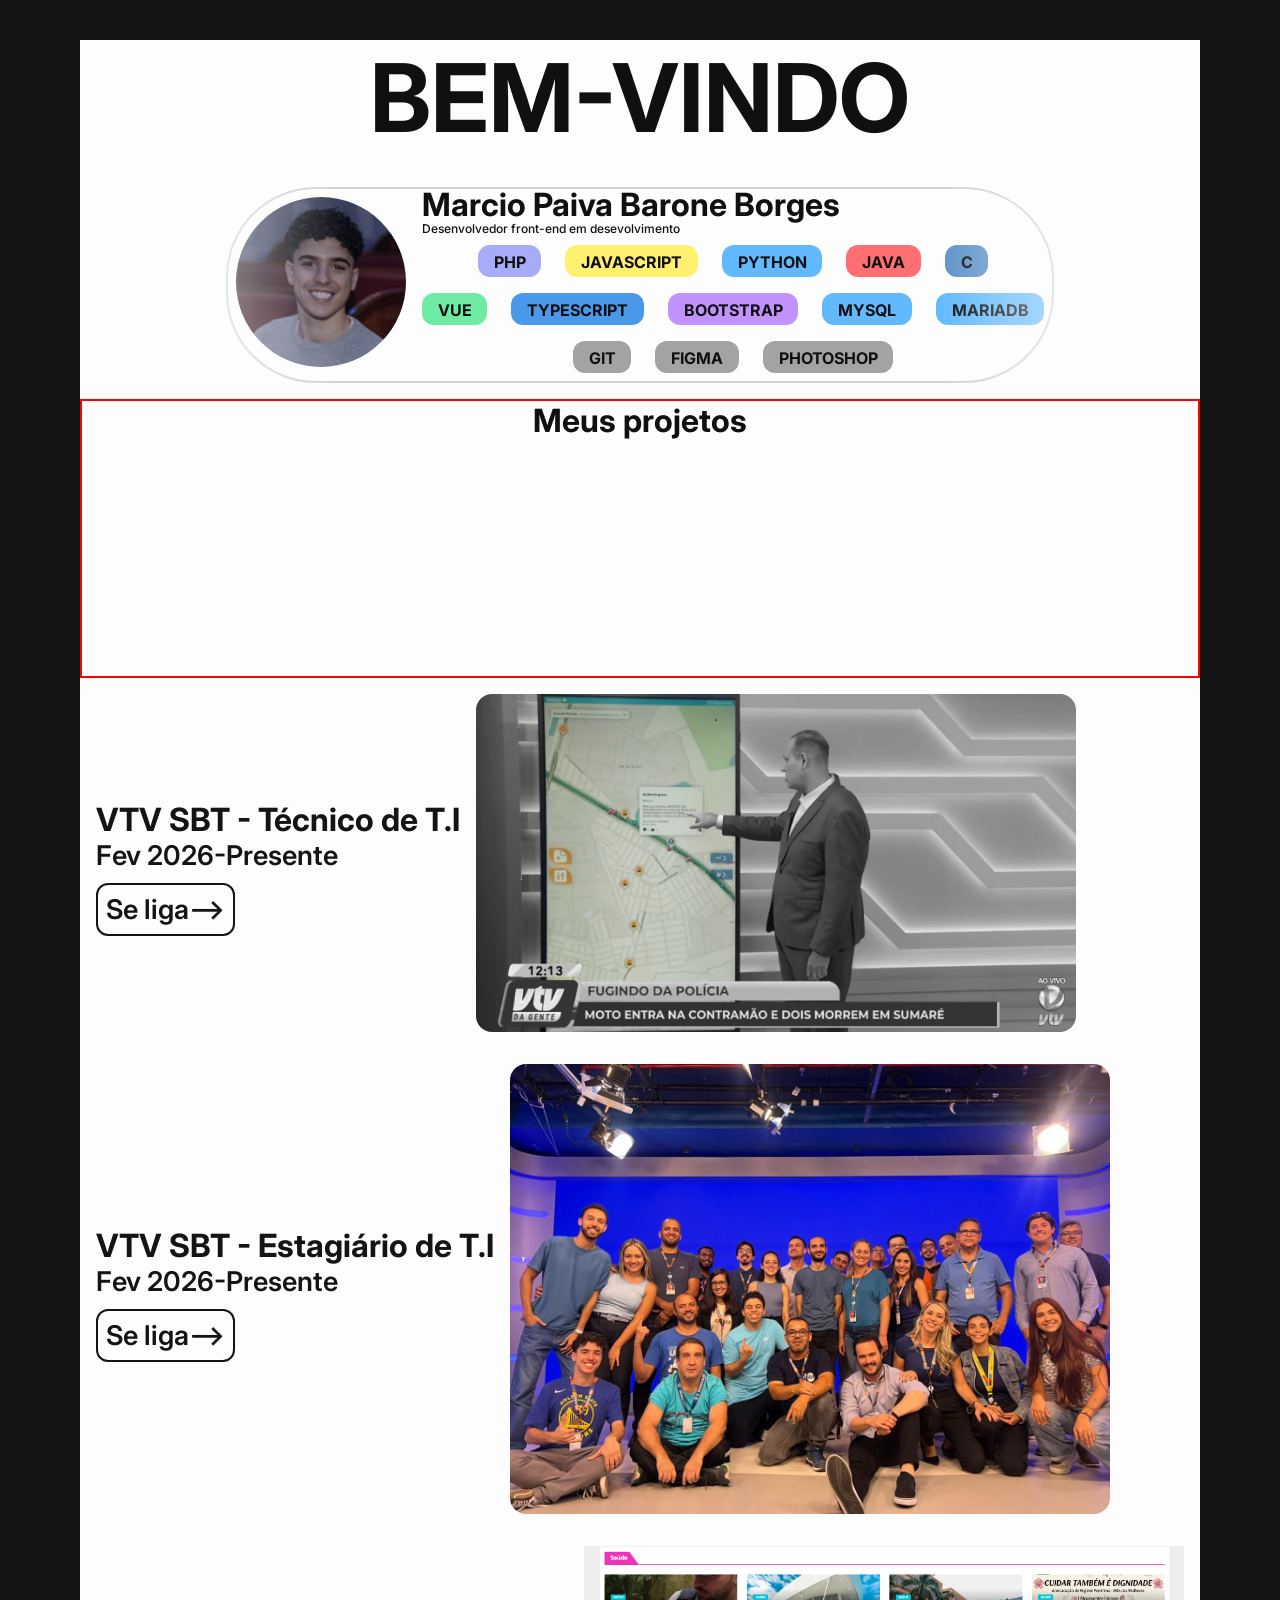
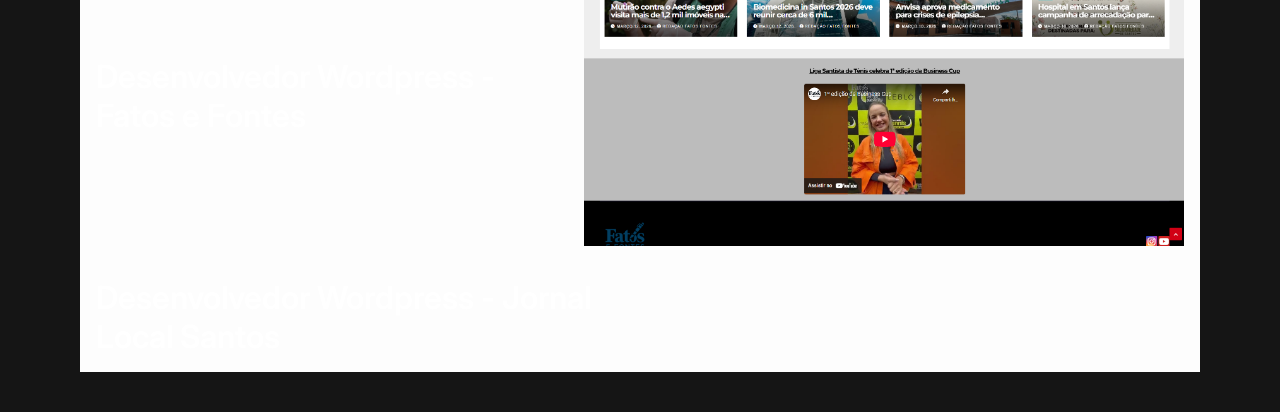
==== index.html @ 26309393 ":tada: init(Arquivos 'iniciais')" ====
<!DOCTYPE HTML>

<head lang = "pt-br">
    <meta charset= "utf-8">
    <meta name =viewport" content="width=device-width, initial-scale=1.0">
    <link  rel ="stylesheet" href="style.css">
    <link rel="preconnect" href="https://fonts.googleapis.com">
<link rel="preconnect" href="https://fonts.gstatic.com" crossorigin>
<link href="https://fonts.googleapis.com/css2?family=Inter:ital,opsz,wght@0,14..32,100..900;1,14..32,100..900&display=swap" rel="stylesheet">
    <title> Barone.marbles Resume</title>
    
</head>

<body>
    <div class="root">
        <div class="header">
            <h1>BEM-VINDO</h1>
        </div>

        <div class="badge-introducao">
            <div class="badge-content">
                <div class="my-icon">
                    <img src="./assets/icon_1_squared.png"draggable=false alt="Minha foto de perfil, homem de 21 anos de cabelo curto pra médio, castanho, cacheado, com piercing na sobrancelha esquerda">
                </div>
                <div class="typography-container">
                    
                    <div class="badge-titulo">
                        <h2>Marcio Paiva Barone Borges</h2>
                        <small>Desenvolvedor front-end em desevolvimento</small>
                    </div>

                    <div class="badges-container d-flex">
                        <div class="first-row row d-flex">
                            <div class="badge" id="php-badge" style="--highlight:#a7acf9">PHP</div>
                            <div class="badge" id="javascript-badge" style="--highlight:#fff070">JAVASCRIPT</div>
                            <div class="badge" id="python-badge" style="--highlight:#61b9ff">PYTHON</div>
                            <div class="badge" id="java-badge" style="--highlight:#ff6f71">JAVA</div>
                            <div class="badge" id="c-badge" style="--highlight:#5c91c8">C</div>
                        </div>
                        
                        <div class="second-row row d-flex">
                            <div class="badge" id="vue-badge" style="--highlight:#6feca3">VUE</div>
                            <div class="badge" id="typescript-badge" style="--highlight:#4a98e9">TYPESCRIPT</div>
                            <div class="badge" id="bootstrap-badge" style="--highlight:#c292ff">BOOTSTRAP</div>
                            <div class="badge" id="mysql-badge" style="--highlight:#61b9ff">MYSQL</div>
                            <div class="badge" id="mariadb-badge" style="--highlight:#61b9ff">MARIADB</div>
                        </div>
                        
                        <div class="third-row row d-flex">
                            <div class="badge" id="git-badge" style="--highlight:#a3a3a3">GIT</div>
                            <div class="badge" id="figma-badge" style="--highlight:#a3a3a3">FIGMA</div>
                            <div class="badge" id="photoshop-badge" style="--highlight:#a3a3a3">PHOTOSHOP</div>
                        </div>
                        
                    
                    </div>
                </div>
                
            </div>
        </div>

        <div class="meus-projetos-container">
            <h2>Meus projetos</h2>
            <div class="projetos-container">
                <div class="projeto" id="projetos-sites-wordpress" style="--position:1">
                    <h3>Sites Wordpress</h3>
                    <img draggable=false src="./assets/ff/ff1.png" alt="imagem de exemplo de um site meu do WordPress">
                </div>
                <div class="projeto" id="projetos-academicos-pessoais"style="--position:2">
                    <h3>Projetos acadêmicos e Pessoais</h3>
                    <img draggable=false src="./assets/projetos-academicos/anp-site/1.jpeg" alt="imagem de exemplo de um projeto acadêmico">
                </div>
                <div class="projeto" id="projetos-estagio" style="--position:3">
                    <h3>Projetos de Estágio</h3>
                    <img draggable=false src="./assets/dispositivosVTV/pagina_registrar.png" alt="imagem de exemplo de um projeto do meu estágio">
                </div>
            </div>
        </div>

        <div class="experiencias-container">
            
            <div class="experiencia-container">
                <!-- <div class="row" id="tecnico-vtv"style="background-image:url('./assets/AppWazeVTV-highlighted.png');>
                    <div class="exp-meta-container"">
                        <div class="exp-title">VTV SBT - Técnico de T.I</div>
                        <img id="tecnicoVtvImg" src="./assets/VTV-SBT_LOGO-MONO.svg" alt="" >
                    </div>
                </div> -->
                <div class="row">
                    <div class="exp-meta-container" id="meta-container-estagio">
                        <div class="exp-title">
                            <h4>VTV SBT - Técnico de T.I</h4>
                            <p>Fev 2026-Presente</p>
                            <a>Se liga--></a>
                        </div>
                        <img src="./assets/AppWazeVTV-highlighted.png" alt="">
                    </div>
                </div>
                <div class="row">
                    <div class="exp-meta-container" id="meta-container-estagio">
                        <div class="exp-title">
                            <h4>VTV SBT - Estagiário de T.I</h4>
                            <p>Fev 2026-Presente</p>
                            <a>Se liga--></a>
                        </div>
                        <img src="./assets/timeVTV.jpg" alt="">
                    </div>
                </div>
                <div class="row">
                    <div class="exp-meta-container">
                        <div class="exp-title">Desenvolvedor Wordpress - Fatos e Fontes</div>
                        <img src="./assets/ff/ff5.png" alt="">
                    </div>
                </div>
                <div class="row">
                    <div class="exp-meta-container">
                        <div class="exp-title">Desenvolvedor Wordpress - Jornal Local Santos</div>
                        <img src="./assets/jornallocalsantos.com.br_.png" alt="">
                    </div>
                </div>
            </div>
        </div>

    </div>
</body>



</HTML>
---- style.css ----
:root{
    --php:#a7acf9;
    --javascript:#fff070;
    --python: #61b9ff;
    --java:#ff6f71;
    --c:#5c91c8;
    --vue:#6feca3;
    --typescript:#4a98e9;
    --bootstrap:#c292ff;
    --bd:#61b9ff;
    --ferrametas:#a3a3a3;

    --qtd-projetos:3;
    --width:390;
    --height:220;
}


*{
    padding: 0;
    margin: 0;
    box-sizing:border-box;
}

body{
    background-color: #151515; 
    color: #101010;
    font-family: "Inter";
    max-width: 100dvw;
    max-height:100%;
}

.root{
    margin: 40px 80px;
    background-color: #fdfdfd;
    height: 100%;
}

h1{
    font-size: 5.92rem;
    font-weight:bold;
    text-align:center;
}
h2{
    font-size: 2rem;
}

.header{
    margin-bottom: 2rem;
}

small{
    font-size: .75rem;
    font-weight: 500;
    line-height: 2rem;
}

.d-flex{
    display: flex;
}

.badge-introducao{
    margin-inline:1rem;
    margin-bottom: 1rem;
    mask-image: linear-gradient(to right, transparent, black 23% 77%, transparent);
}

.badge-content{
    display: flex;
    gap: 1rem;
    width: fit-content;
    margin-inline: auto;
    border: 2px solid #d2d2d2;
    border-radius: 90px;
    padding: .5rem;
}

.badge-titulo>h2{
    line-height: 1rem;
}

.badges-container{
    flex-direction: column;
    gap: 1rem;
}

.row{
    gap: 1.5rem;
    display: flex;
    justify-content: center;
    
}

.experiencia-container>.row{
    flex-direction: column;

}

#tecnico-vtv{
    background-image: url(./assets/AppWazeVTV-highlighted.png);
    display: flex;
    flex-direction: row-reverse;
    /* filter: blur(82px); */
    -webkit-mask-image: linear-gradient(to right, transparent -95%, black 80%, transparent 102%);
    background-size: cover;
    justify-content: center;
    background-position-y: -500px;
    background-color: rgba(0, 0, 0, .5);
    background-blend-mode: multiply;
}

.my-icon{
    height: 170px;
    width: 170px;
    border-radius:100%;
    overflow: hidden;
}

.my-icon>img{
    height: 100%;
    width: inherit;
    scale: 120%;
}

.badge{
    padding: 7px 15.75px;
    width: fit-content;
    height: 2rem;
    text-align: center;
    border-radius: 12px;
    font-weight: bold;
    
}

.badge:hover{
    box-shadow: 0 0 15px var(--highlight);
    transition: all 1s ease-out;
}

#php-badge{
  background-color: var(--php);  
}

#javascript-badge{
  background-color: var(--javascript);  
}

#python-badge{
  background-color: var(--python);  
}

#java-badge{
  background-color: var(--java);  
}

#c-badge{
  background-color: var(--c);  
}

#vue-badge{
  background-color: var(--vue);  
}

#typescript-badge{
  background-color: var(--typescript);  
}

#bootstrap-badge{
  background-color: var(--bootstrap);  
}

#mysql-badge{
  background-color: var(--bd);  
}

#mariadb-badge{
  background-color: var(--bd);  
}

#git-badge{
  background-color: var(--ferrametas);  
}

#figma-badge{
  background-color: var(--ferrametas);  
}

#photoshop-badge{
  background-color: var(--ferrametas);  
}


/*Projetos*/

.meus-projetos-container{
        border: 2px solid red;
        overflow: hidden;
}

.meus-projetos-container>h2{
    text-align:center;
    margin-bottom: 1rem;
}

.projetos-container{
    display: flex;
    height: 220px;
    width: 80%;
    position: relative;
    mask-image:linear-gradient(to right, transparent, black, transparent);
    margin-inline: auto;
    /* border: 2px solid orange; */

}


.projeto{
    width: 390px;
    height: 220px;
    background-color:rgba(30,30,30,.5);
    background-blend-mode: color-dodge;
    position: absolute;
    align-items: center;
    display: flex;
    justify-content: center;
    left: 100%;
    animation: inifiniteSlider 17s linear infinite;
    animation-delay: calc((17s/var(--qtd-projetos) * (var(--position) - 1))) !important;   

}

.projetos-container:hover>.projeto{
    animation-play-state: paused !important;
    filter:grayscale(100%);
}

.projeto:hover{
    filter: grayscale(0%) !important;
    cursor: pointer;
    box-shadow: 0 0 15px rgba(30,30,30,.2);

}


.projeto>h3{
    position: absolute;
    z-index:2;
    color: #f0f0f0;
    text-shadow: 0 0 20px rgba(30,30,30,.5);
}

.projeto>img{
    width: 100%;
    height:100%;
    object-fit:cover;
    filter: brightness(65%);

}

/* experiências */
.row>.exp-meta-container:nth-child(even){
    flex-direction:row-reverse;
}

.exp-meta-container{
    margin: 1rem;
    display: flex;
    gap: 1rem;
}

.exp-meta-container>img{
    width: 600px;
}

#tecnicoVtvImg{
    filter: invert();
    width: 250px;
    border-radius: 8px;
    background-color: rgba(2, 2, 2, .7);
}

#meta-container-estagio{
    margin: 1rem;
    display: flex;
    gap: 1rem;
}

#meta-container-estagio>.exp-title{
    color:rgb(20,20,20);
}

#meta-container-estagio>.exp-title>h4{
    color:rgb(20,20,20);
}

#meta-container-estagio>img{
        border-radius: 1rem;
}


.exp-title{
    height: fit-content;
    width: fit-content;
    font-size: 2rem;
    font-weight: 600;
    margin: auto 0;
    color: white;
}

.exp-title>p{
    font-size: 1.7rem;
    margin-bottom:1rem
}

.exp-title>a{
    font-size: 1.7rem;
    padding: .5rem;
    border: 2px solid;
    border-radius: 12px;
    margin-top: 1rem;
}

.exp-title>a:hover{
    background-color: #c7c8ff;
    cursor: pointer;
}
@keyframes inifiniteSlider{
    from{
       
        
    left: 100%;
        
    }

    to{
        left: calc(-100%);

    }



}

@media(max-width:431px){
    .root{
        margin: 0;
        border: 2px solid red !important;
    }
}
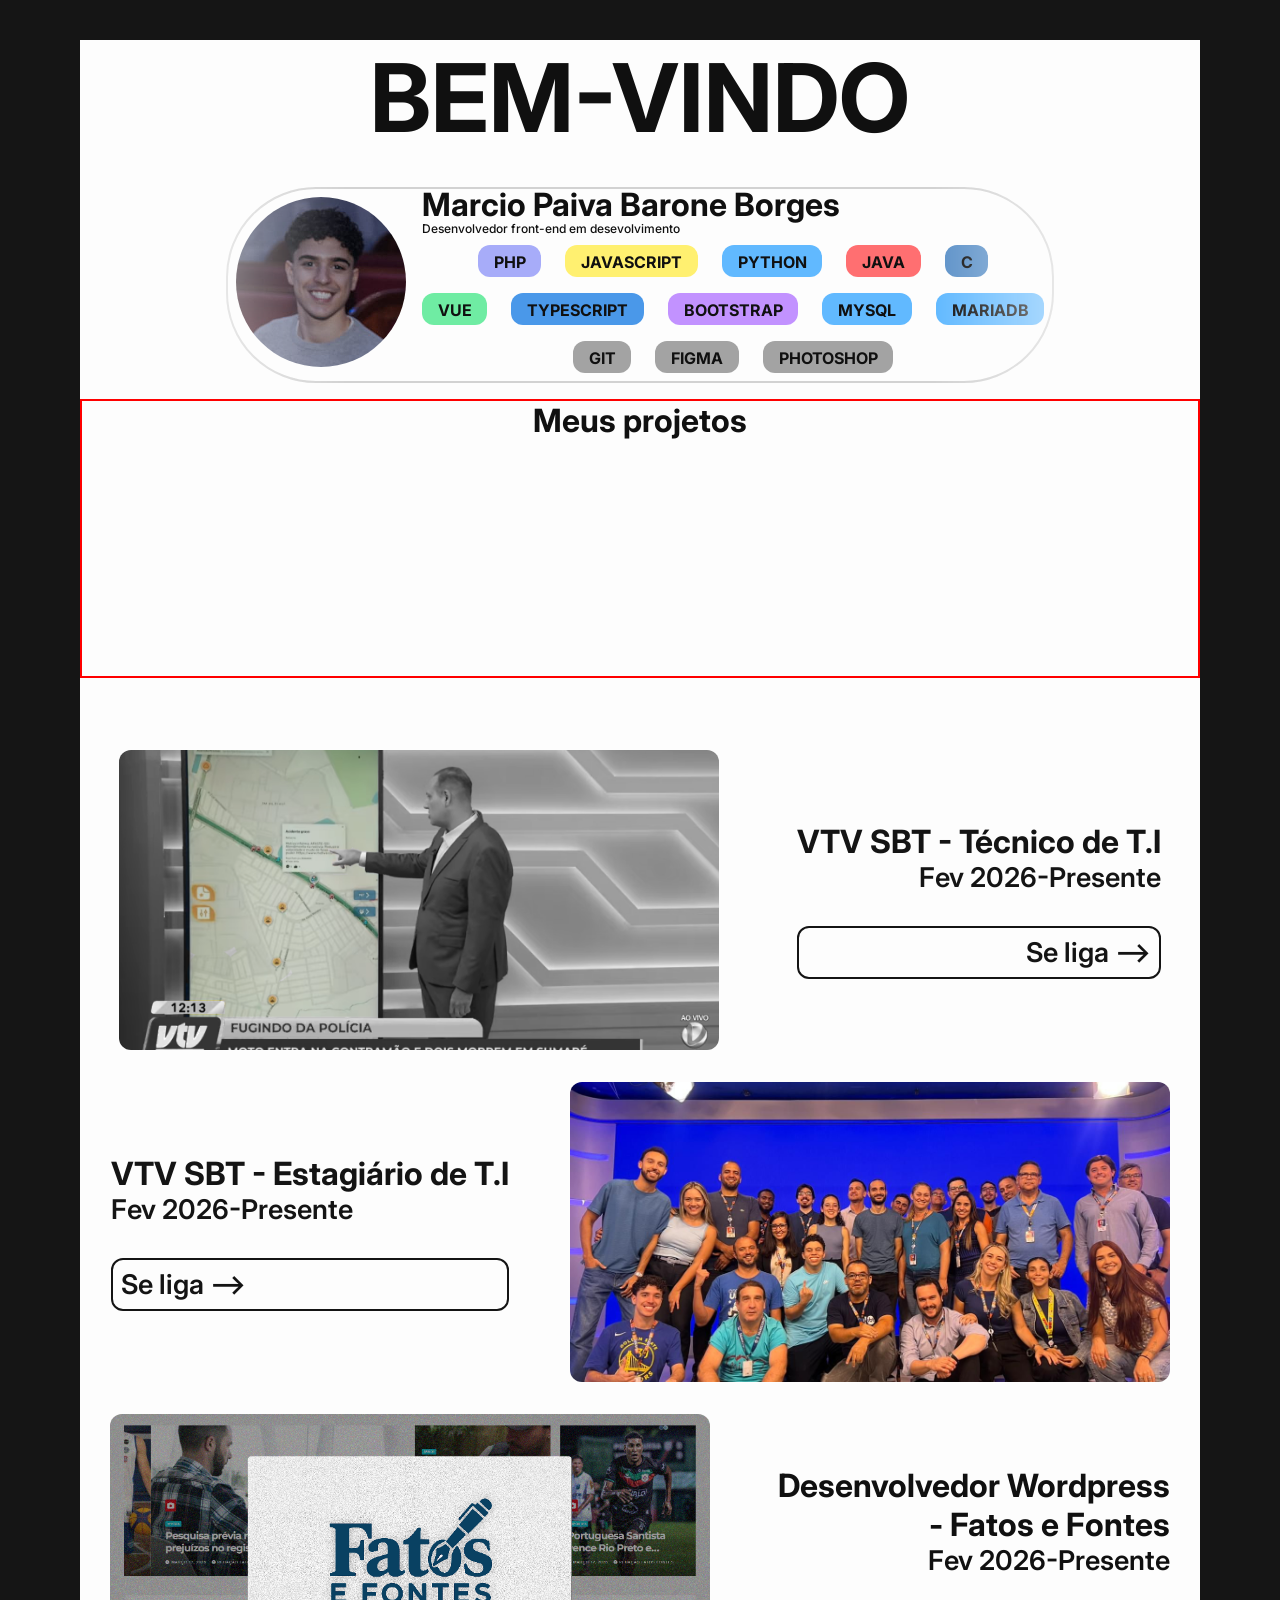
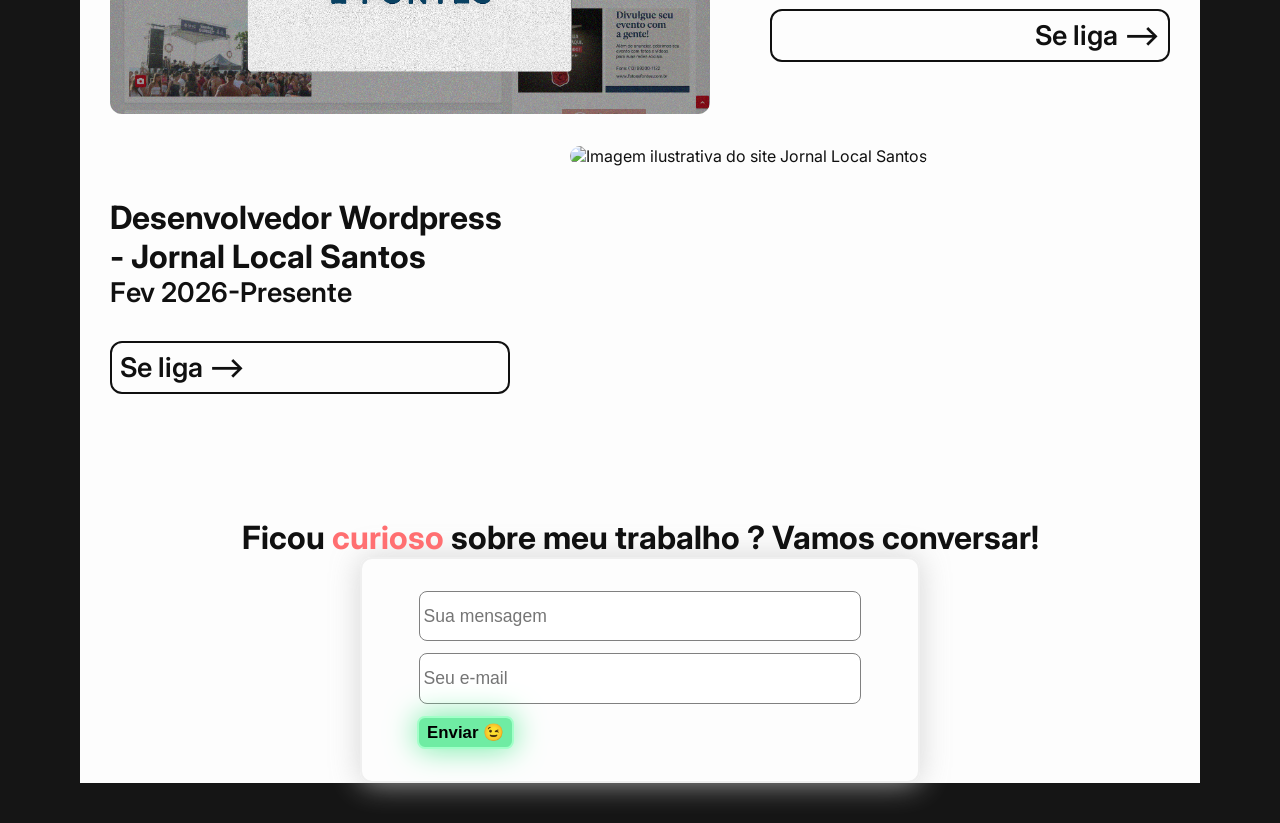
==== commit e2a76869: ":sparkles: feat(contact form)" ====
--- a/index.html
+++ b/index.html
@@ -5,8 +5,8 @@
     <meta name =viewport" content="width=device-width, initial-scale=1.0">
     <link  rel ="stylesheet" href="style.css">
     <link rel="preconnect" href="https://fonts.googleapis.com">
-<link rel="preconnect" href="https://fonts.gstatic.com" crossorigin>
-<link href="https://fonts.googleapis.com/css2?family=Inter:ital,opsz,wght@0,14..32,100..900;1,14..32,100..900&display=swap" rel="stylesheet">
+    <link rel="preconnect" href="https://fonts.gstatic.com" crossorigin>
+    <link href="https://fonts.googleapis.com/css2?family=Inter:ital,opsz,wght@0,14..32,100..900;1,14..32,100..900&display=swap" rel="stylesheet">
     <title> Barone.marbles Resume</title>
     
 </head>
@@ -87,13 +87,15 @@
                     </div>
                 </div> -->
                 <div class="row">
-                    <div class="exp-meta-container" id="meta-container-estagio">
+                    <div class="exp-meta-container exp-impar" id="meta-container-estagio">
                         <div class="exp-title">
                             <h4>VTV SBT - Técnico de T.I</h4>
                             <p>Fev 2026-Presente</p>
-                            <a>Se liga--></a>
+                            <a><-- Se liga</a>
                         </div>
-                        <img src="./assets/AppWazeVTV-highlighted.png" alt="">
+                        <div class="container-img-projeto">
+                            <img src="./assets/AppWazeVTV-highlighted.png" alt="">
+                        </div>
                     </div>
                 </div>
                 <div class="row">
@@ -101,25 +103,57 @@
                         <div class="exp-title">
                             <h4>VTV SBT - Estagiário de T.I</h4>
                             <p>Fev 2026-Presente</p>
-                            <a>Se liga--></a>
+                            <a>Se liga --></a>
                         </div>
-                        <img src="./assets/timeVTV.jpg" alt="">
+                        <div class="container-img-projeto">
+                            <img src="./assets/timeVTV.jpg" alt="Foto da equipe VTV em comemoração ao dia do Homem de 2025">
+                        </div>
+                    </div>
+                </div>
+                <div class="row">
+                    <div class="exp-meta-container exp-impar">
+                        <div class="exp-title">
+                            <h4>Desenvolvedor Wordpress - Fatos e Fontes</h4>
+                            <p>Fev 2026-Presente</p>
+                            <a><-- Se liga</a>
+                        </div>
+                        <div class="container-img-projeto">
+                            <img src="./assets/ff2.png" alt="Imagem ilustrativa do site Fatos e Fontes ">
+
+                        </div>
                     </div>
                 </div>
                 <div class="row">
                     <div class="exp-meta-container">
-                        <div class="exp-title">Desenvolvedor Wordpress - Fatos e Fontes</div>
-                        <img src="./assets/ff/ff5.png" alt="">
-                    </div>
-                </div>
-                <div class="row">
-                    <div class="exp-meta-container">
-                        <div class="exp-title">Desenvolvedor Wordpress - Jornal Local Santos</div>
-                        <img src="./assets/jornallocalsantos.com.br_.png" alt="">
+                        <div class="exp-title">
+                            <h4>Desenvolvedor Wordpress - Jornal Local Santos</h4>
+                            <p>Fev 2026-Presente</p>
+                            <a>Se liga --></a>
+                            
+                        </div>
+                        <div class="container-img-projeto">
+                            <img src="./assets/jornallocalsantos.com.br_.png" alt="Imagem ilustrativa do site Jornal Local Santos">
+                        </div>
                     </div>
                 </div>
             </div>
         </div>
+
+        
+        <footer>
+            <h2 class="titulos-secao" id="titulo-secao-email">Ficou <a>curioso</a> sobre meu trabalho ? Vamos conversar!</h2>
+            <div class="form-container">
+                <form class=" formulario d-flex" action="https://formsubmit.co/5d43cd76a6474870756ec90a44165499" method="POST">
+                    <input type="hidden" name="_subject" value="Novo envio do formulário do Portifolio!">
+                    <input type="hidden" name="_blacklist" value="Sua conta foi suspensa/bloqueada. Clique aqui para atualizar,Verifique sua identidade agora ou perderá o acesso,Sua conta tem um login suspeito">
+                    <input type="text" name="name" placeholder="Sua mensagem">
+                    <input type="email" name="email" placeholder="Seu e-mail" required>
+                    <button type="submit">Enviar &#128521</button>
+                    <input type="hidden" name="_autoresponse" value="Obrigado por entrar em contato! Em breve o responderei.">
+                    <input type="hidden" name="_next" value="http://127.0.0.1:5501/thx-page.html">
+                </form> 
+            </div>
+        </footer>
 
     </div>
 </body>
--- a/style.css
+++ b/style.css
@@ -91,6 +91,10 @@
     
 }
 
+.experiencias-container{
+    margin-bottom: 3.5rem;
+}
+
 .experiencia-container>.row{
     flex-direction: column;
 
@@ -195,6 +199,7 @@
 .meus-projetos-container{
         border: 2px solid red;
         overflow: hidden;
+        margin-bottom: 3.5rem;
 }
 
 .meus-projetos-container>h2{
@@ -258,19 +263,37 @@
 }
 
 /* experiências */
-.row>.exp-meta-container:nth-child(even){
-    flex-direction:row-reverse;
+.exp-impar{
+    /* flex-direction:row-reverse; */
+    direction: rtl;
 }
 
 .exp-meta-container{
     margin: 1rem;
-    display: flex;
-    gap: 1rem;
+    display: grid;
+    grid-template-columns:auto auto;
+    gap: 2rem;
+    justify-items: center;
+
 }
 
 .exp-meta-container>img{
     width: 600px;
 }
+
+.container-img-projeto{
+    height: 300px;
+    width: 600px; /*600PX*/
+    border-radius: 12px;
+}
+
+.container-img-projeto>img{
+    height: 100%;
+    width: 100%;
+    object-fit: cover;
+    border-radius: inherit;
+}
+
 
 #tecnicoVtvImg{
     filter: invert();
@@ -279,37 +302,30 @@
     background-color: rgba(2, 2, 2, .7);
 }
 
-#meta-container-estagio{
+/* #meta-container-estagio{
     margin: 1rem;
     display: flex;
     gap: 1rem;
-}
-
-#meta-container-estagio>.exp-title{
-    color:rgb(20,20,20);
-}
-
-#meta-container-estagio>.exp-title>h4{
-    color:rgb(20,20,20);
-}
-
-#meta-container-estagio>img{
-        border-radius: 1rem;
-}
-
+    justify-content: center;
+} */
 
 .exp-title{
+    display: flex;
+    flex-direction: column;
+    text-wrap:wrap;
     height: fit-content;
-    width: fit-content;
+    max-width: 400px;
     font-size: 2rem;
     font-weight: 600;
     margin: auto 0;
-    color: white;
+    
+    /* color: white; */
 }
 
 .exp-title>p{
     font-size: 1.7rem;
-    margin-bottom:1rem
+    margin-bottom:1rem;
+    flex-shrink: 2;
 }
 
 .exp-title>a{
@@ -318,12 +334,88 @@
     border: 2px solid;
     border-radius: 12px;
     margin-top: 1rem;
+    flex-shrink: 2;
 }
 
 .exp-title>a:hover{
     background-color: #c7c8ff;
     cursor: pointer;
 }
+
+#meta-container-estagio>.exp-title{
+    color:rgb(20,20,20);
+}
+
+#meta-container-estagio>.exp-title>h4{
+    color:rgb(20,20,20);
+}
+
+#meta-container-estagio>img{
+        border-radius: 1rem;
+}
+
+
+
+/*Secao e-mail*/
+
+.titulos-secao{
+    width: fit-content;
+    height: fit-content;
+    margin-inline: auto;
+}
+
+.titulos-secao>a{
+    color: var(--java);
+}
+
+.formulario{
+    flex-direction: column;
+    width: 50%;
+    border:2px solid #efefef;
+    border-radius: 12px;
+    padding: 2rem;
+    box-shadow: 0 0 30px rgba(204, 204, 204, .8);
+    margin-inline:auto;
+    gap: .75rem;
+    transition: width 1s ease;
+
+}
+
+.formulario>*{
+    font-size: 1.05rem;
+}
+
+.formulario>input{
+    width: 90%;
+    margin-inline: auto;
+    font-size: 1.1rem;
+    height: 3.15rem;
+    padding: .25rem;
+    border-radius: 8px;
+    border: 1px solid gray;
+    transition: width 1s ease;
+    
+}
+
+.formulario>input:focus{
+    width: 100%;
+}
+
+.formulario>button{
+    font-weight: bold;
+    width: fit-content;
+    padding: .25rem .5rem;
+    cursor: pointer;
+    background-color: var(--vue);
+    border-style: none;
+    border:2px solid #a1ffc8;
+    box-shadow: 0 0 30px#6feca3;
+    border-radius: 8px;
+    margin-left:4.7% ;
+}
+
+
+
 @keyframes inifiniteSlider{
     from{
        
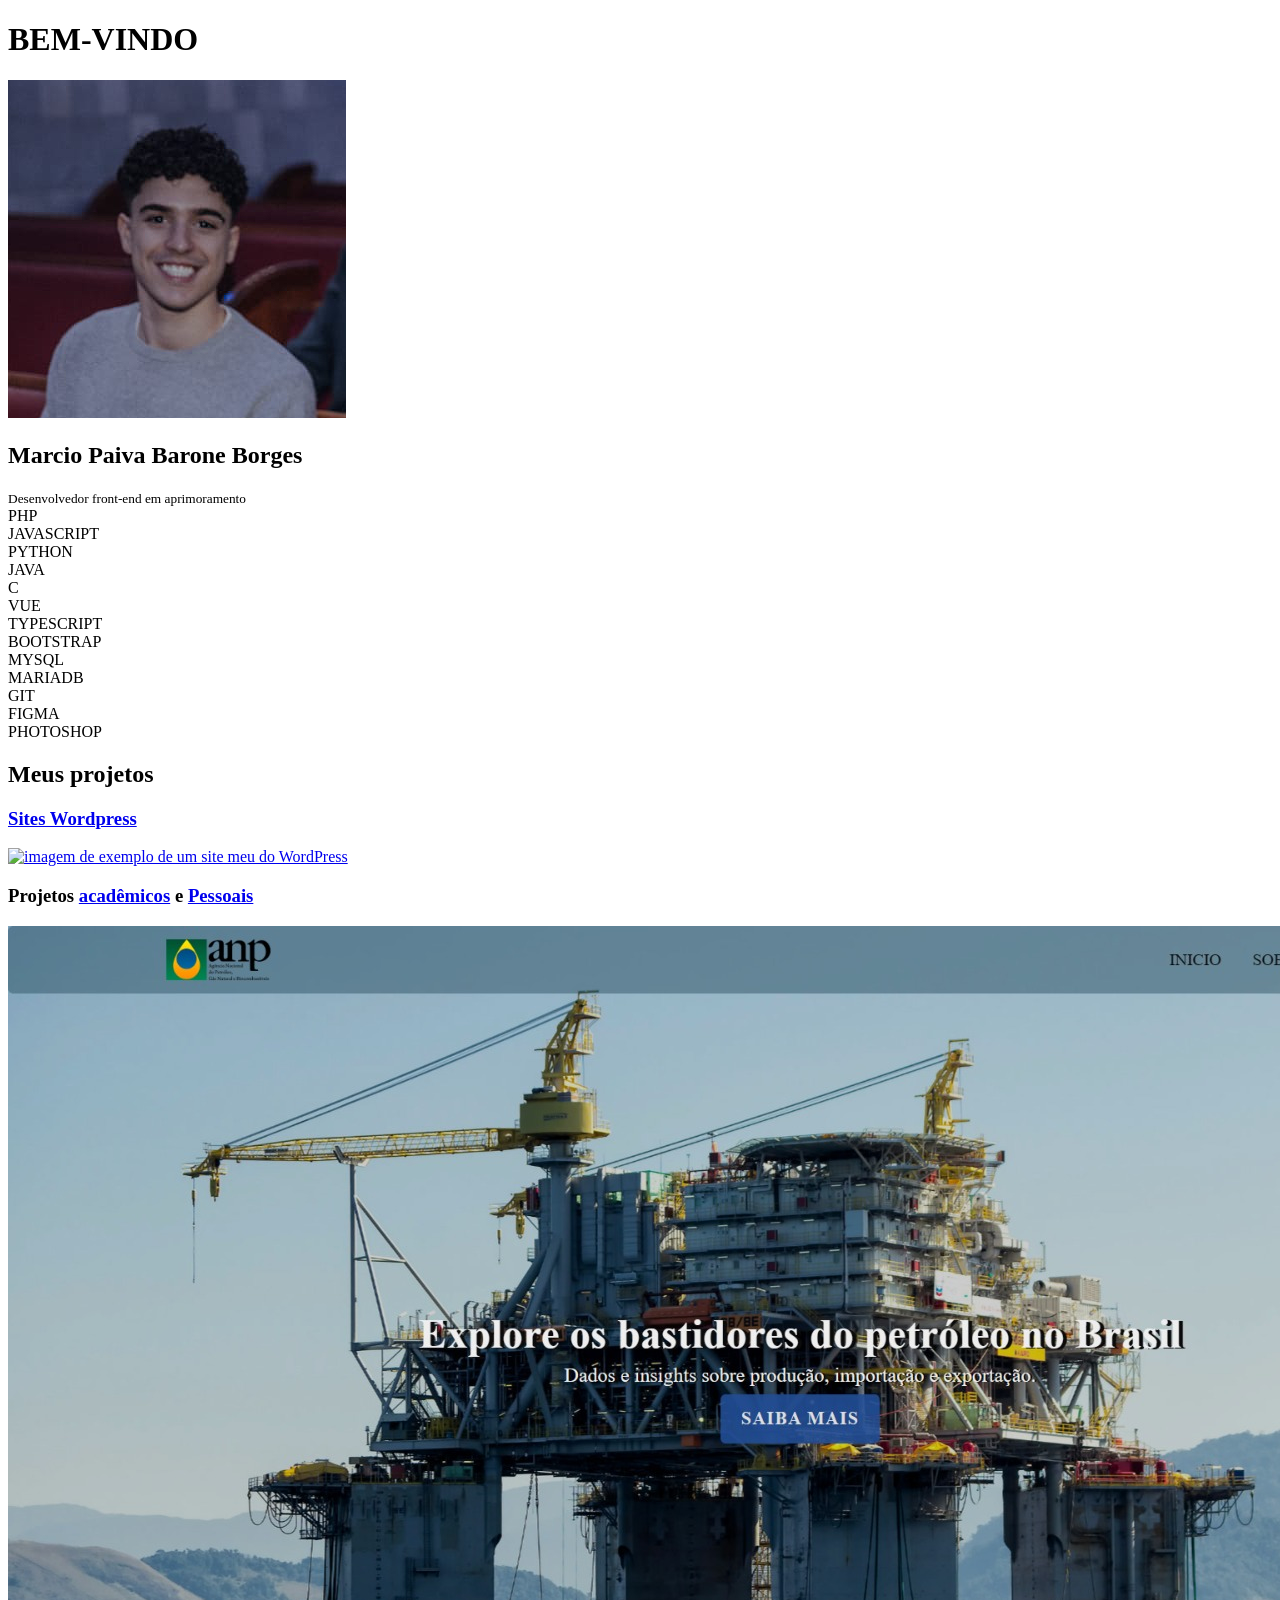
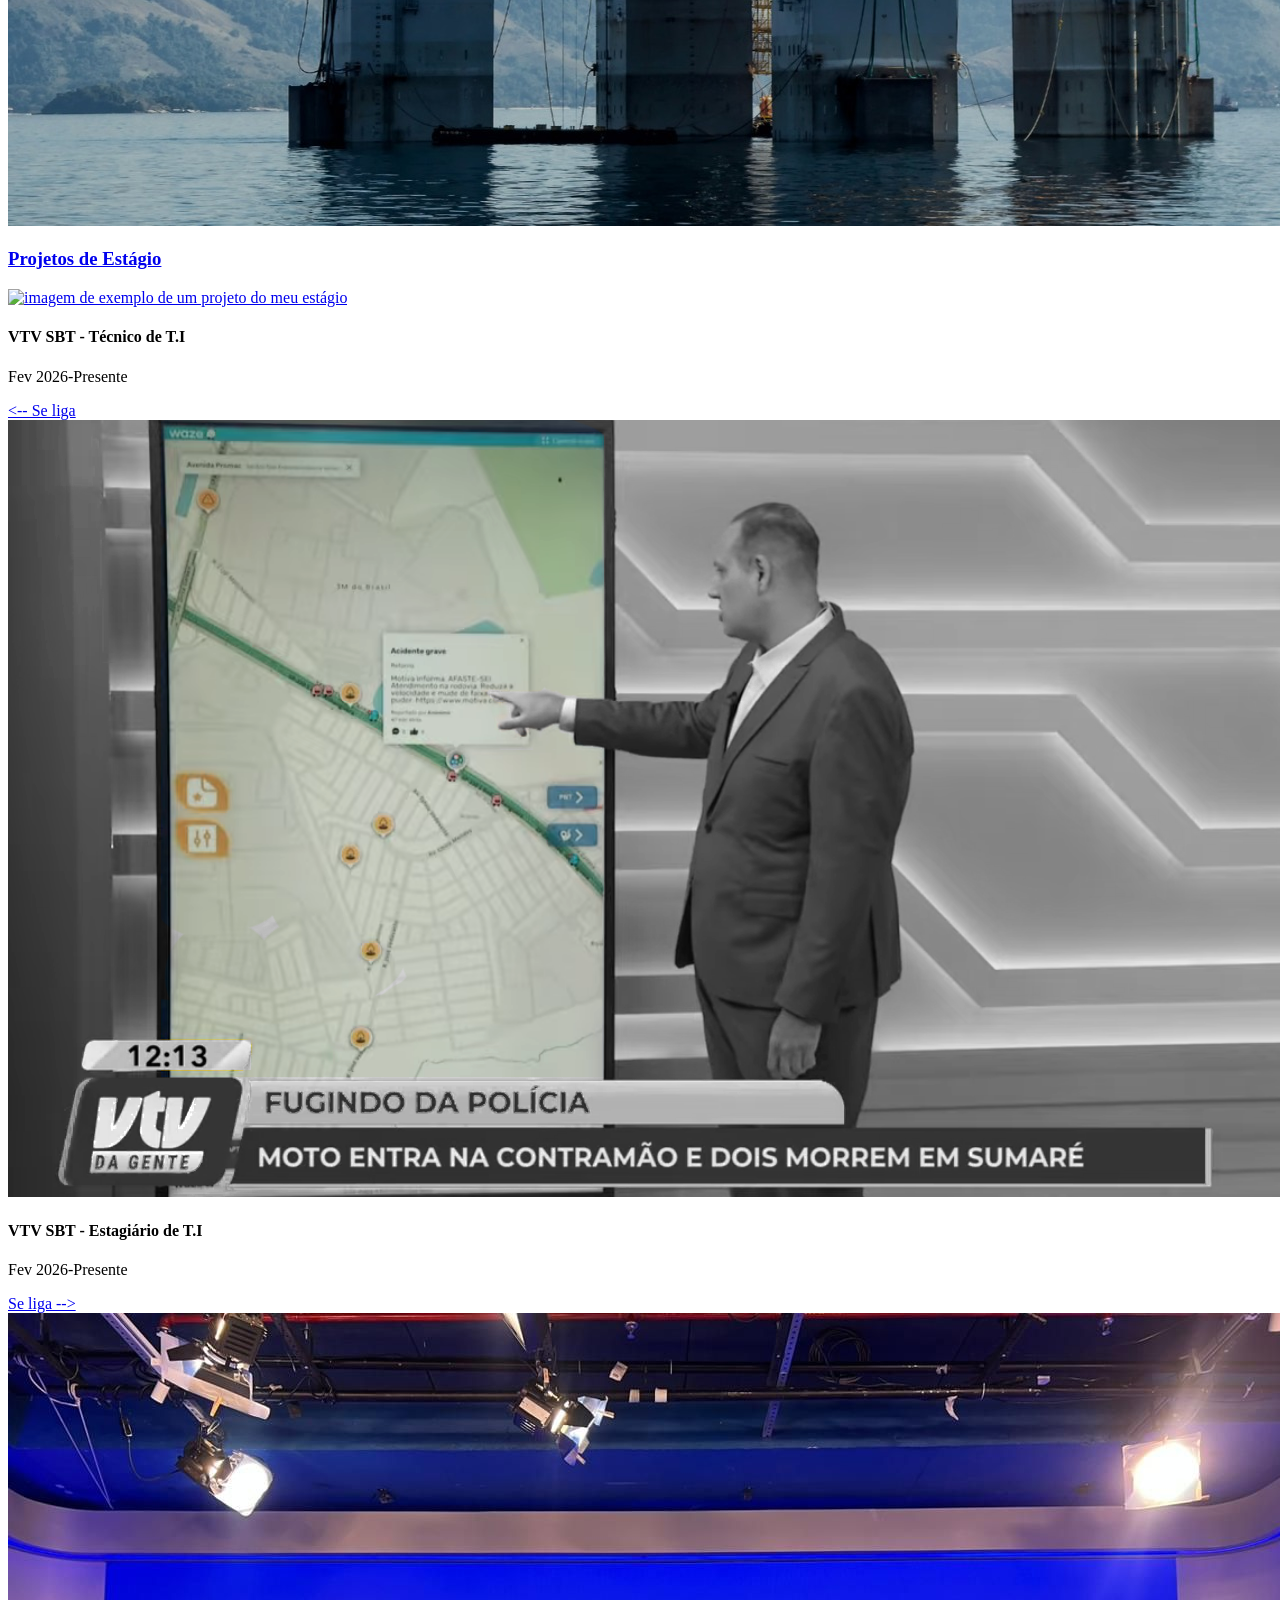
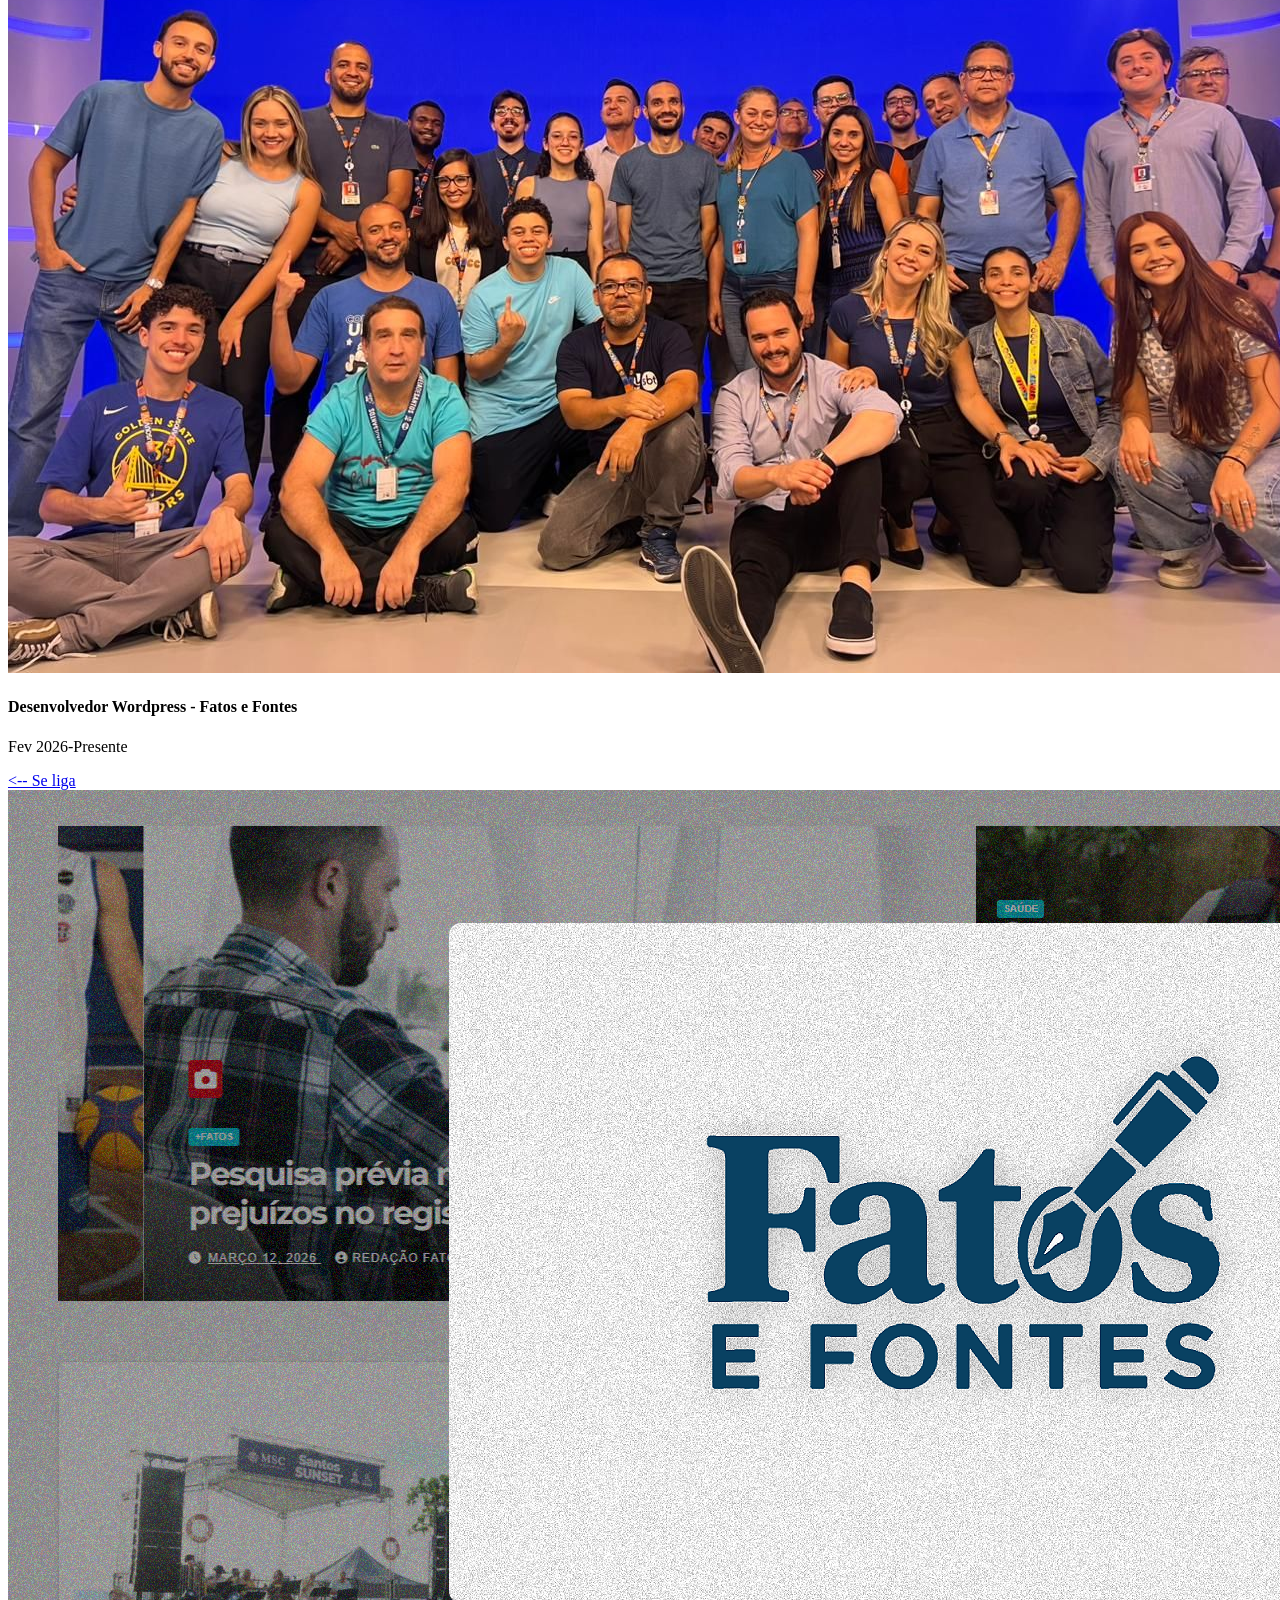
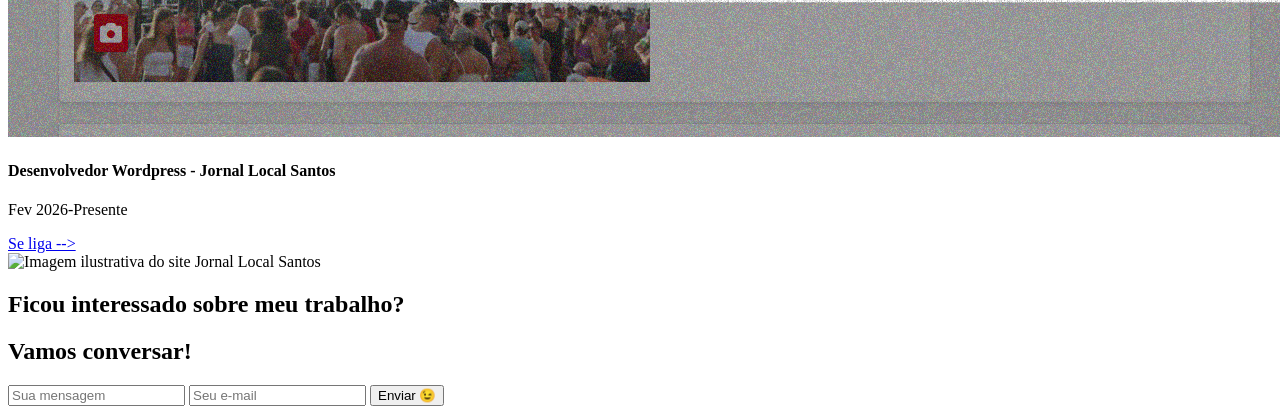
==== commit b58bcdc4: "changed where the index file is located to root" ====
--- a/index.html
+++ b/index.html
@@ -26,7 +26,7 @@
                     
                     <div class="badge-titulo">
                         <h2>Marcio Paiva Barone Borges</h2>
-                        <small>Desenvolvedor front-end em desevolvimento</small>
+                        <small>Desenvolvedor front-end em aprimoramento</small>
                     </div>
 
                     <div class="badges-container d-flex">
@@ -62,17 +62,24 @@
         <div class="meus-projetos-container">
             <h2>Meus projetos</h2>
             <div class="projetos-container">
+                
                 <div class="projeto" id="projetos-sites-wordpress" style="--position:1">
-                    <h3>Sites Wordpress</h3>
-                    <img draggable=false src="./assets/ff/ff1.png" alt="imagem de exemplo de um site meu do WordPress">
+                    <a href="/src/sites-wordpress.html">
+                        <h3>Sites Wordpress</h3>
+                        <img draggable=false src="./assets/fatosefontes/ff1.png" alt="imagem de exemplo de um site meu do WordPress">
+                    </a>
                 </div>
+                
                 <div class="projeto" id="projetos-academicos-pessoais"style="--position:2">
-                    <h3>Projetos acadêmicos e Pessoais</h3>
+                    <h3>Projetos <a class="destaque-carrossel" href="/src/formacao/unisantos.html">acadêmicos</a> e <a class="destaque-carrossel" href="/src/projetos-pessoais.html">Pessoais</a></h3>
                     <img draggable=false src="./assets/projetos-academicos/anp-site/1.jpeg" alt="imagem de exemplo de um projeto acadêmico">
                 </div>
+                
                 <div class="projeto" id="projetos-estagio" style="--position:3">
-                    <h3>Projetos de Estágio</h3>
-                    <img draggable=false src="./assets/dispositivosVTV/pagina_registrar.png" alt="imagem de exemplo de um projeto do meu estágio">
+                    <a href="/src/experiencias/VTV SBT/estagio.html">
+                        <h3>Projetos de Estágio</h3>
+                        <img draggable=false src="./assets/vtv/dispositivosVTV/pagina_registrar.png" alt="imagem de exemplo de um projeto do meu estágio">
+                    </a>
                 </div>
             </div>
         </div>
@@ -87,11 +94,11 @@
                     </div>
                 </div> -->
                 <div class="row">
-                    <div class="exp-meta-container exp-impar" id="meta-container-estagio">
+                    <div class="exp-meta-container exp-impar" id="meta-container-tecnico">
                         <div class="exp-title">
                             <h4>VTV SBT - Técnico de T.I</h4>
                             <p>Fev 2026-Presente</p>
-                            <a><-- Se liga</a>
+                            <a href="/src/experiencias/VTV SBT/tecnico.html"><-- Se liga</a>
                         </div>
                         <div class="container-img-projeto">
                             <img src="./assets/AppWazeVTV-highlighted.png" alt="">
@@ -103,7 +110,7 @@
                         <div class="exp-title">
                             <h4>VTV SBT - Estagiário de T.I</h4>
                             <p>Fev 2026-Presente</p>
-                            <a>Se liga --></a>
+                            <a href="/src/experiencias/VTV SBT/estagio.html">Se liga --></a>
                         </div>
                         <div class="container-img-projeto">
                             <img src="./assets/timeVTV.jpg" alt="Foto da equipe VTV em comemoração ao dia do Homem de 2025">
@@ -115,7 +122,7 @@
                         <div class="exp-title">
                             <h4>Desenvolvedor Wordpress - Fatos e Fontes</h4>
                             <p>Fev 2026-Presente</p>
-                            <a><-- Se liga</a>
+                            <a href="/src/experiencias/freelas/wordpress/fatosefontes.html"><-- Se liga</a>
                         </div>
                         <div class="container-img-projeto">
                             <img src="./assets/ff2.png" alt="Imagem ilustrativa do site Fatos e Fontes ">
@@ -128,7 +135,7 @@
                         <div class="exp-title">
                             <h4>Desenvolvedor Wordpress - Jornal Local Santos</h4>
                             <p>Fev 2026-Presente</p>
-                            <a>Se liga --></a>
+                            <a href="/src/experiencias/freelas/wordpress/jornallocalsantos.html">Se liga --></a>
                             
                         </div>
                         <div class="container-img-projeto">
@@ -141,7 +148,8 @@
 
         
         <footer>
-            <h2 class="titulos-secao" id="titulo-secao-email">Ficou <a>curioso</a> sobre meu trabalho ? Vamos conversar!</h2>
+            <h2 class="titulos-secao" id="titulo-secao-email">Ficou <a>interessado</a> sobre meu trabalho?</h2>
+            <h2 class="titulos-secao" id="titulo-secao-email-destaque">Vamos conversar!</h2>
             <div class="form-container">
                 <form class=" formulario d-flex" action="https://formsubmit.co/5d43cd76a6474870756ec90a44165499" method="POST">
                     <input type="hidden" name="_subject" value="Novo envio do formulário do Portifolio!">
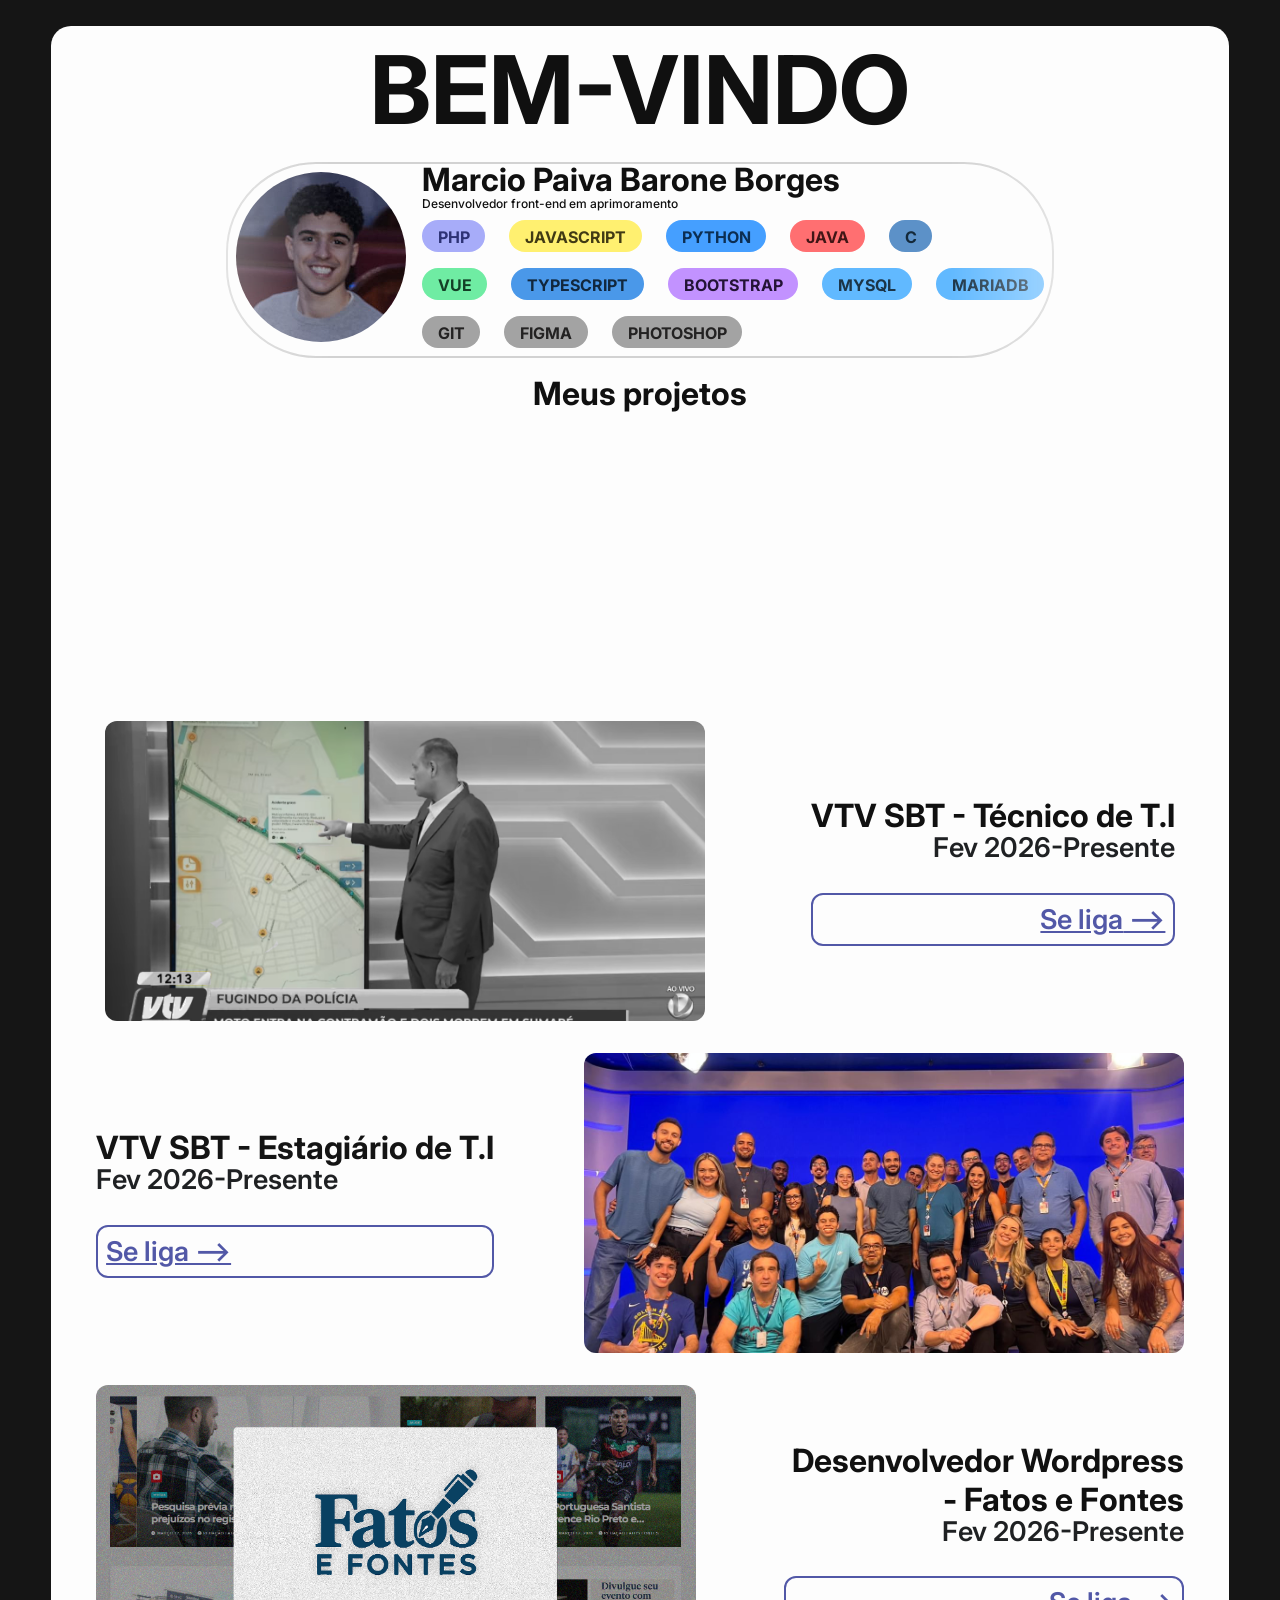
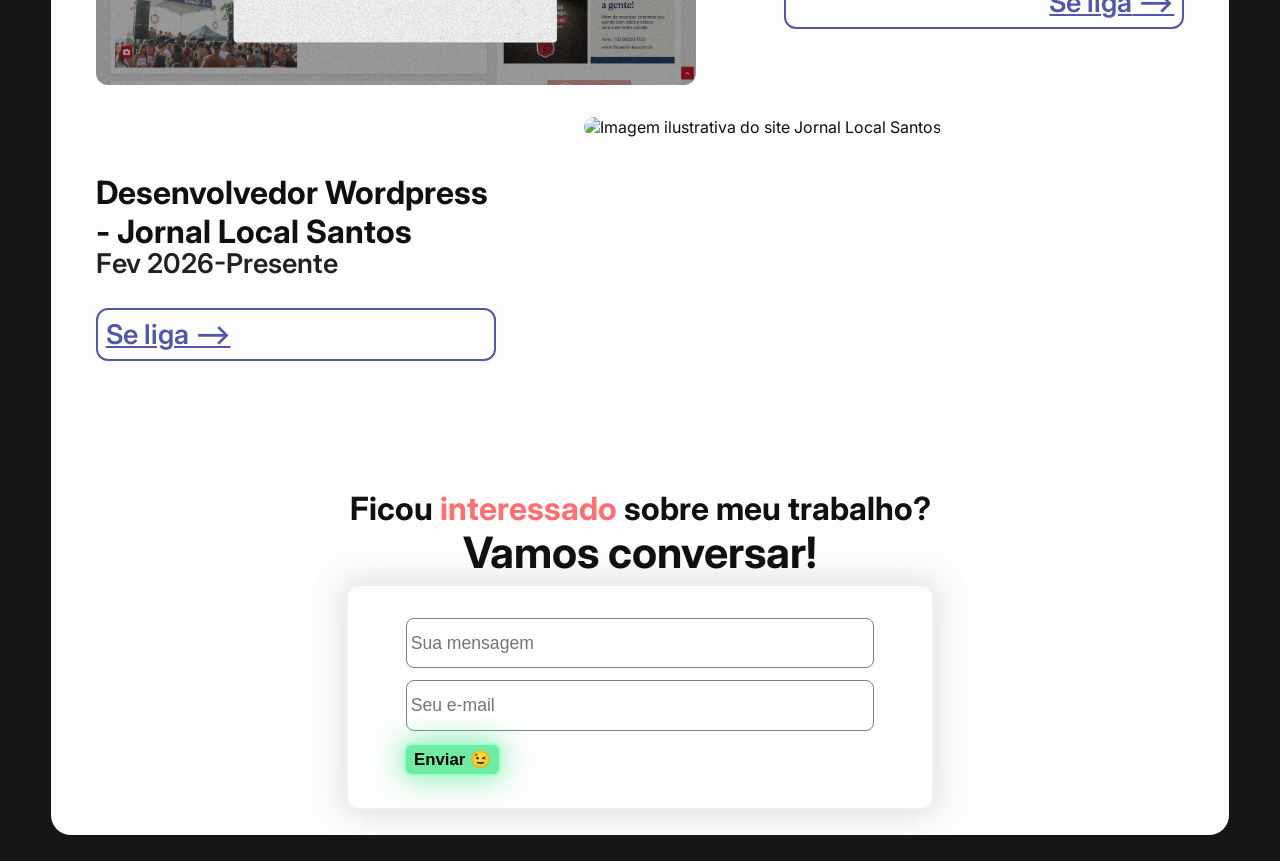
==== commit 98a2a41f: "changed a few([index,thx-page,sites-wordpress,projetos-pessoais].html [src] and [href] values)" ====
--- a/index.html
+++ b/index.html
@@ -3,7 +3,7 @@
 <head lang = "pt-br">
     <meta charset= "utf-8">
     <meta name =viewport" content="width=device-width, initial-scale=1.0">
-    <link  rel ="stylesheet" href="style.css">
+    <link  rel ="stylesheet" href="https://baronemarbles.github.io/Marbles.dev/src/style.css">
     <link rel="preconnect" href="https://fonts.googleapis.com">
     <link rel="preconnect" href="https://fonts.gstatic.com" crossorigin>
     <link href="https://fonts.googleapis.com/css2?family=Inter:ital,opsz,wght@0,14..32,100..900;1,14..32,100..900&display=swap" rel="stylesheet">
@@ -20,7 +20,7 @@
         <div class="badge-introducao">
             <div class="badge-content">
                 <div class="my-icon">
-                    <img src="./assets/icon_1_squared.png"draggable=false alt="Minha foto de perfil, homem de 21 anos de cabelo curto pra médio, castanho, cacheado, com piercing na sobrancelha esquerda">
+                    <img src="https://baronemarbles.github.io/Marbles.dev/src/assets/icon_1_squared.png"draggable=false alt="Minha foto de perfil, homem de 21 anos de cabelo curto pra médio, castanho, cacheado, com piercing na sobrancelha esquerda">
                 </div>
                 <div class="typography-container">
                     
@@ -64,21 +64,21 @@
             <div class="projetos-container">
                 
                 <div class="projeto" id="projetos-sites-wordpress" style="--position:1">
-                    <a href="/src/sites-wordpress.html">
+                    <a href="./src/sites-wordpress.html">
                         <h3>Sites Wordpress</h3>
-                        <img draggable=false src="./assets/fatosefontes/ff1.png" alt="imagem de exemplo de um site meu do WordPress">
+                        <img draggable=false src="https://baronemarbles.github.io/Marbles.dev/assets/fatosefontes/ff1.png" alt="imagem de exemplo de um site meu do WordPress">
                     </a>
                 </div>
                 
                 <div class="projeto" id="projetos-academicos-pessoais"style="--position:2">
                     <h3>Projetos <a class="destaque-carrossel" href="/src/formacao/unisantos.html">acadêmicos</a> e <a class="destaque-carrossel" href="/src/projetos-pessoais.html">Pessoais</a></h3>
-                    <img draggable=false src="./assets/projetos-academicos/anp-site/1.jpeg" alt="imagem de exemplo de um projeto acadêmico">
+                    <img draggable=false src="https://baronemarbles.github.io/Marbles.dev/assets/projetos-academicos/anp-site/1.jpeg" alt="imagem de exemplo de um projeto acadêmico">
                 </div>
                 
                 <div class="projeto" id="projetos-estagio" style="--position:3">
                     <a href="/src/experiencias/VTV SBT/estagio.html">
                         <h3>Projetos de Estágio</h3>
-                        <img draggable=false src="./assets/vtv/dispositivosVTV/pagina_registrar.png" alt="imagem de exemplo de um projeto do meu estágio">
+                        <img draggable=false src="https://baronemarbles.github.io/Marbles.dev/assets/vtv/dispositivosVTV/pagina_registrar.png" alt="imagem de exemplo de um projeto do meu estágio">
                     </a>
                 </div>
             </div>
@@ -101,7 +101,7 @@
                             <a href="/src/experiencias/VTV SBT/tecnico.html"><-- Se liga</a>
                         </div>
                         <div class="container-img-projeto">
-                            <img src="./assets/AppWazeVTV-highlighted.png" alt="">
+                            <img src="https://baronemarbles.github.io/Marbles.dev/assets/AppWazeVTV-highlighted.png" alt="">
                         </div>
                     </div>
                 </div>
@@ -113,7 +113,7 @@
                             <a href="/src/experiencias/VTV SBT/estagio.html">Se liga --></a>
                         </div>
                         <div class="container-img-projeto">
-                            <img src="./assets/timeVTV.jpg" alt="Foto da equipe VTV em comemoração ao dia do Homem de 2025">
+                            <img src="https://baronemarbles.github.io/Marbles.dev/assets/timeVTV.jpg" alt="Foto da equipe VTV em comemoração ao dia do Homem de 2025">
                         </div>
                     </div>
                 </div>
@@ -125,7 +125,7 @@
                             <a href="/src/experiencias/freelas/wordpress/fatosefontes.html"><-- Se liga</a>
                         </div>
                         <div class="container-img-projeto">
-                            <img src="./assets/ff2.png" alt="Imagem ilustrativa do site Fatos e Fontes ">
+                            <img src="https://baronemarbles.github.io/Marbles.dev/assets/ff2.png" alt="Imagem ilustrativa do site Fatos e Fontes ">
 
                         </div>
                     </div>
@@ -139,7 +139,7 @@
                             
                         </div>
                         <div class="container-img-projeto">
-                            <img src="./assets/jornallocalsantos.com.br_.png" alt="Imagem ilustrativa do site Jornal Local Santos">
+                            <img src="https://baronemarbles.github.io/Marbles.dev/assets/jornallocalsantos.com.br_.png" alt="Imagem ilustrativa do site Jornal Local Santos">
                         </div>
                     </div>
                 </div>
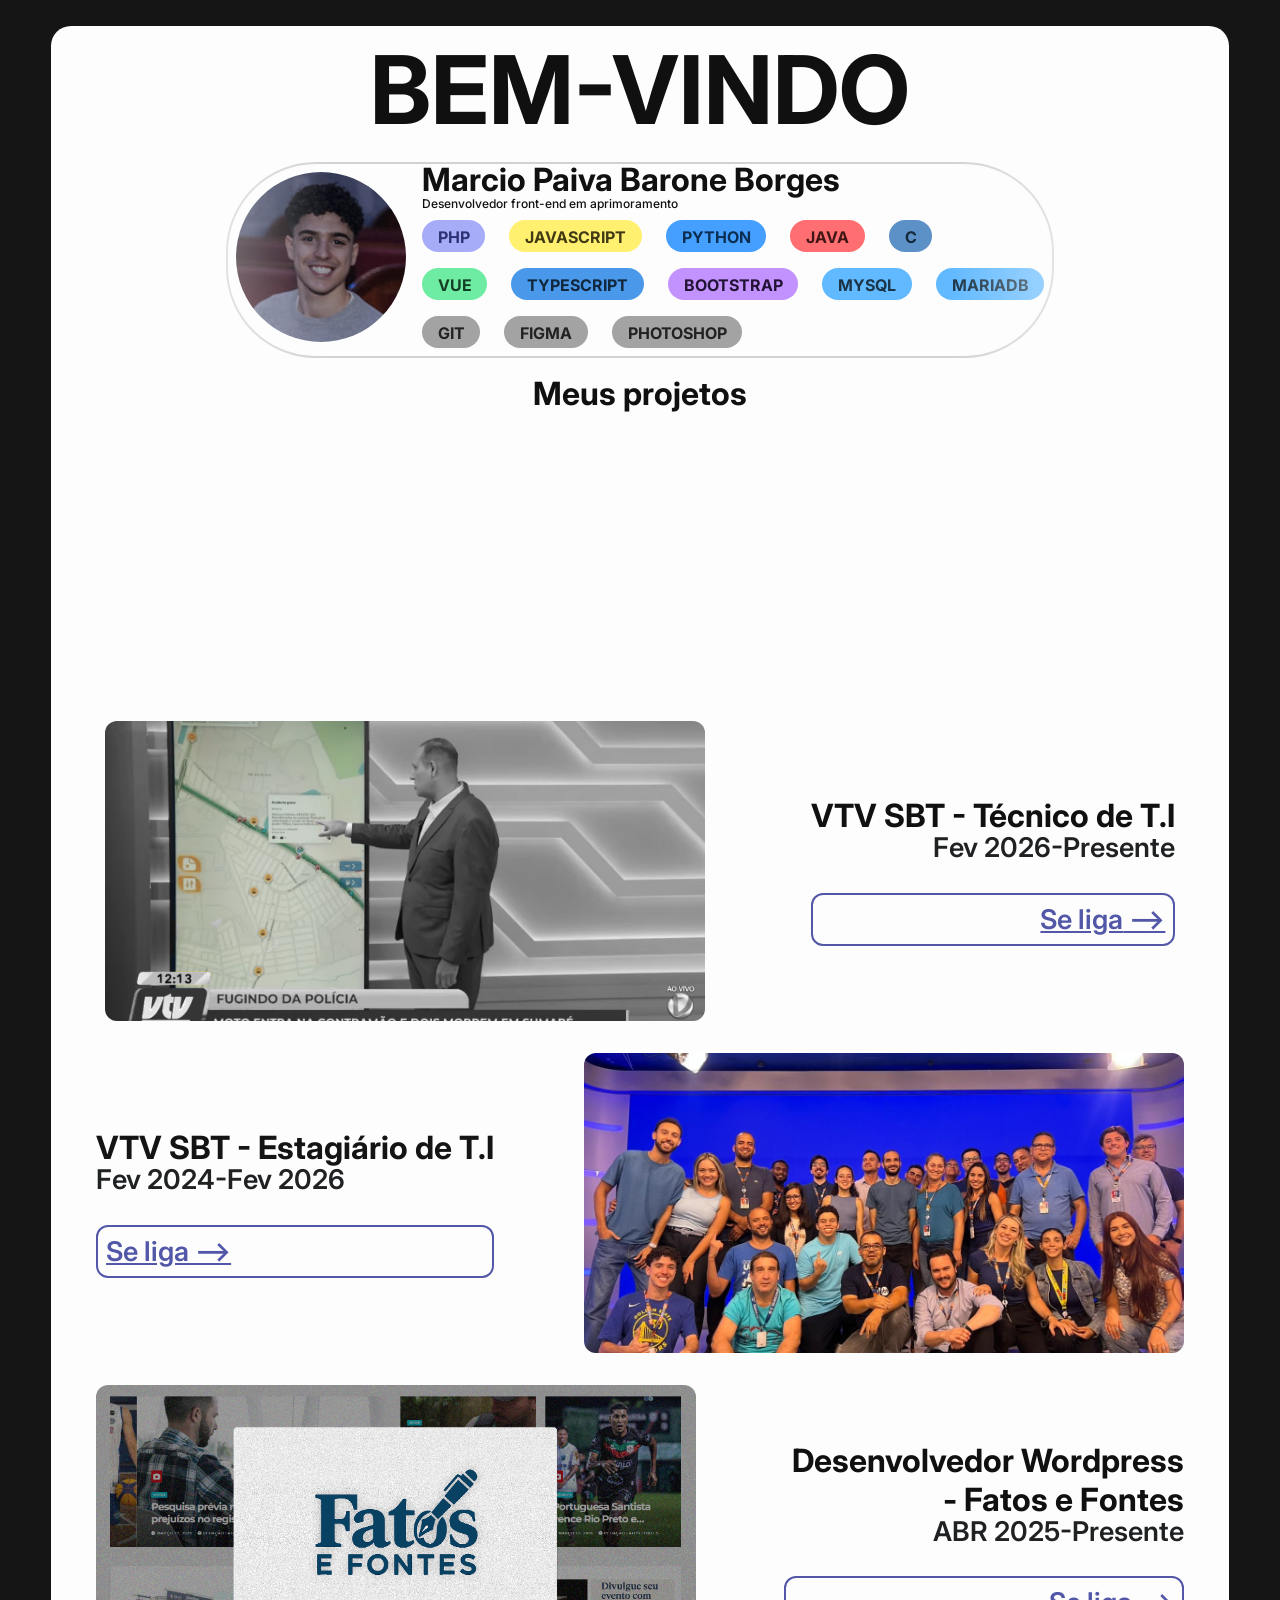
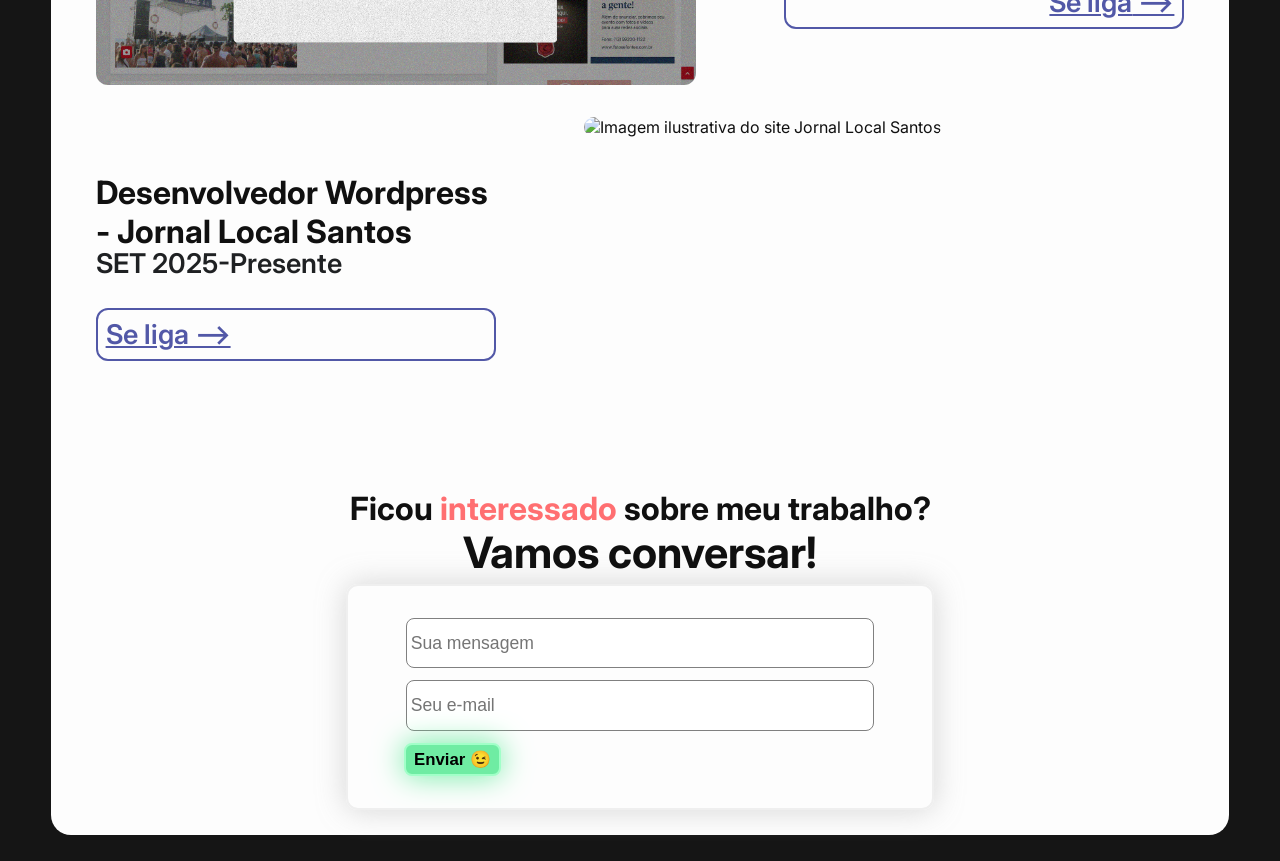
==== commit 3f07640f: "fix(correcao das datas das exp de trabalho)" ====
--- a/index.html
+++ b/index.html
@@ -66,19 +66,19 @@
                 <div class="projeto" id="projetos-sites-wordpress" style="--position:1">
                     <a href="./src/sites-wordpress.html">
                         <h3>Sites Wordpress</h3>
-                        <img draggable=false src="https://baronemarbles.github.io/Marbles.dev/assets/fatosefontes/ff1.png" alt="imagem de exemplo de um site meu do WordPress">
+                        <img draggable=false src="https://baronemarbles.github.io/Marbles.dev/src/assets/fatosefontes/ff1.png" alt="imagem de exemplo de um site meu do WordPress">
                     </a>
                 </div>
                 
                 <div class="projeto" id="projetos-academicos-pessoais"style="--position:2">
-                    <h3>Projetos <a class="destaque-carrossel" href="/src/formacao/unisantos.html">acadêmicos</a> e <a class="destaque-carrossel" href="/src/projetos-pessoais.html">Pessoais</a></h3>
-                    <img draggable=false src="https://baronemarbles.github.io/Marbles.dev/assets/projetos-academicos/anp-site/1.jpeg" alt="imagem de exemplo de um projeto acadêmico">
+                    <h3>Projetos <a class="destaque-carrossel" href="./src/formacao/unisantos.html">acadêmicos</a> e <a class="destaque-carrossel" href="./src/projetos-pessoais.html">Pessoais</a></h3>
+                    <img draggable=false src="./src/assets/projetos-academicos/anp-site/1.jpeg" alt="imagem de exemplo de um projeto acadêmico">
                 </div>
                 
                 <div class="projeto" id="projetos-estagio" style="--position:3">
-                    <a href="/src/experiencias/VTV SBT/estagio.html">
+                    <a href="./src/experiencias/VTV SBT/estagio.html">
                         <h3>Projetos de Estágio</h3>
-                        <img draggable=false src="https://baronemarbles.github.io/Marbles.dev/assets/vtv/dispositivosVTV/pagina_registrar.png" alt="imagem de exemplo de um projeto do meu estágio">
+                        <img draggable=false src="./src/assets/vtv/dispositivosVTV/pagina_registrar.png" alt="imagem de exemplo de um projeto do meu estágio">
                     </a>
                 </div>
             </div>
@@ -98,10 +98,10 @@
                         <div class="exp-title">
                             <h4>VTV SBT - Técnico de T.I</h4>
                             <p>Fev 2026-Presente</p>
-                            <a href="/src/experiencias/VTV SBT/tecnico.html"><-- Se liga</a>
+                            <a href="./src/experiencias/VTV SBT/tecnico.html"><-- Se liga</a>
                         </div>
                         <div class="container-img-projeto">
-                            <img src="https://baronemarbles.github.io/Marbles.dev/assets/AppWazeVTV-highlighted.png" alt="">
+                            <img src="./src/assets/AppWazeVTV-highlighted.png" alt="">
                         </div>
                     </div>
                 </div>
@@ -109,11 +109,11 @@
                     <div class="exp-meta-container" id="meta-container-estagio">
                         <div class="exp-title">
                             <h4>VTV SBT - Estagiário de T.I</h4>
-                            <p>Fev 2026-Presente</p>
-                            <a href="/src/experiencias/VTV SBT/estagio.html">Se liga --></a>
+                            <p>Fev 2024-Fev 2026</p>
+                            <a href="./src/experiencias/VTV SBT/estagio.html">Se liga --></a>
                         </div>
                         <div class="container-img-projeto">
-                            <img src="https://baronemarbles.github.io/Marbles.dev/assets/timeVTV.jpg" alt="Foto da equipe VTV em comemoração ao dia do Homem de 2025">
+                            <img src="./src/assets/timeVTV.jpg" alt="Foto da equipe VTV em comemoração ao dia do Homem de 2025">
                         </div>
                     </div>
                 </div>
@@ -121,11 +121,11 @@
                     <div class="exp-meta-container exp-impar">
                         <div class="exp-title">
                             <h4>Desenvolvedor Wordpress - Fatos e Fontes</h4>
-                            <p>Fev 2026-Presente</p>
-                            <a href="/src/experiencias/freelas/wordpress/fatosefontes.html"><-- Se liga</a>
+                            <p>ABR 2025-Presente</p>
+                            <a href="./src/experiencias/freelas/wordpress/fatosefontes.html"><-- Se liga</a>
                         </div>
                         <div class="container-img-projeto">
-                            <img src="https://baronemarbles.github.io/Marbles.dev/assets/ff2.png" alt="Imagem ilustrativa do site Fatos e Fontes ">
+                            <img src="./src/assets/ff2.png" alt="Imagem ilustrativa do site Fatos e Fontes ">
 
                         </div>
                     </div>
@@ -134,12 +134,12 @@
                     <div class="exp-meta-container">
                         <div class="exp-title">
                             <h4>Desenvolvedor Wordpress - Jornal Local Santos</h4>
-                            <p>Fev 2026-Presente</p>
-                            <a href="/src/experiencias/freelas/wordpress/jornallocalsantos.html">Se liga --></a>
+                            <p>SET 2025-Presente</p>
+                            <a href="./src/experiencias/freelas/wordpress/jornallocalsantos.html">Se liga --></a>
                             
                         </div>
                         <div class="container-img-projeto">
-                            <img src="https://baronemarbles.github.io/Marbles.dev/assets/jornallocalsantos.com.br_.png" alt="Imagem ilustrativa do site Jornal Local Santos">
+                            <img src="./src/assets/jornallocalsantos.com.br_.png" alt="Imagem ilustrativa do site Jornal Local Santos">
                         </div>
                     </div>
                 </div>
